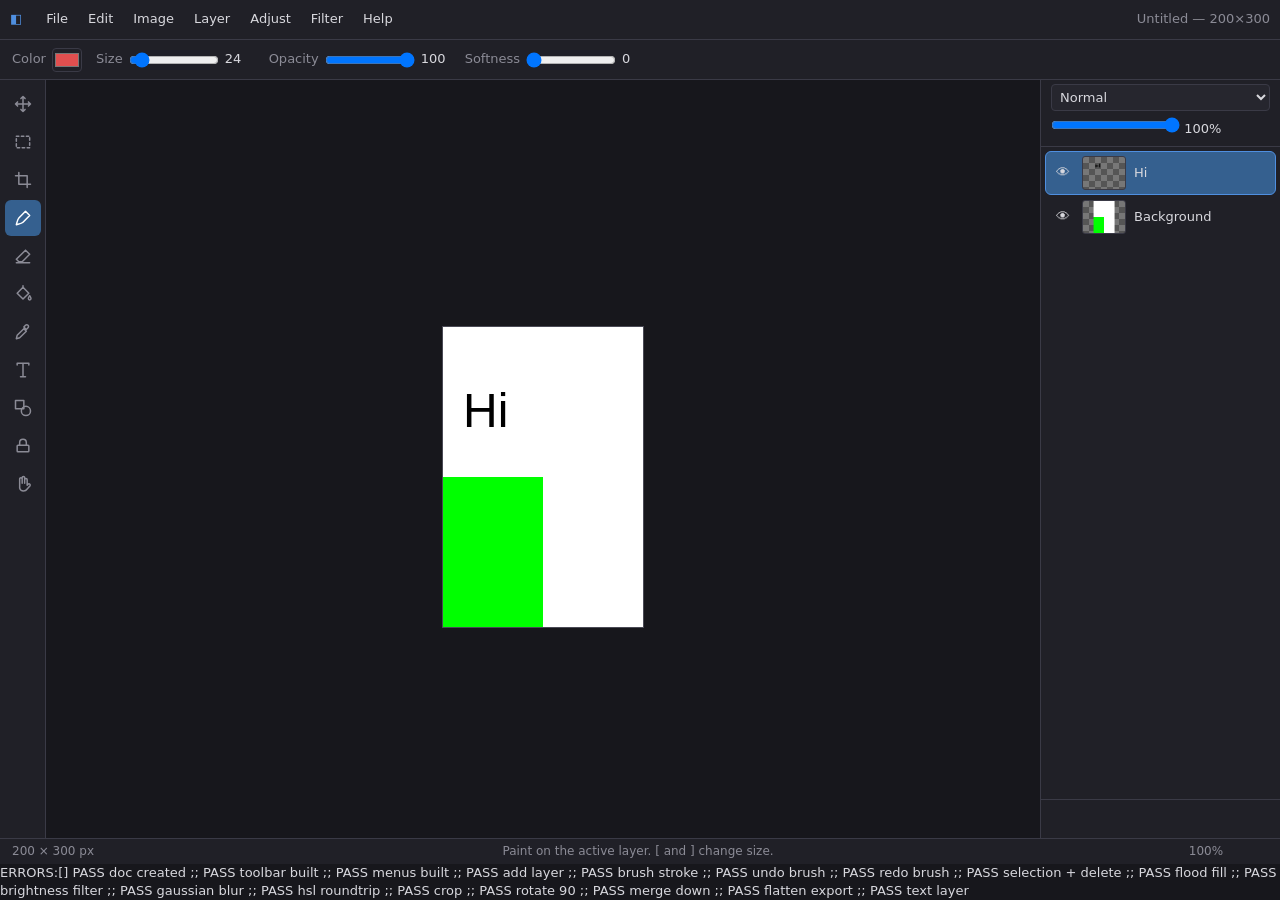
==== test-boot.html @ 36263d48 "a" ====
<!DOCTYPE html>
<html>
<head>
<meta charset="UTF-8">
<title>boot test</title>
<link rel="stylesheet" href="css/style.css">
<script>
window.__errors = [];
window.onerror = function (msg, src, line, col) {
  window.__errors.push(msg + " @ " + src + ":" + line + ":" + col);
  return false;
};
</script>
</head>
<body>
<header id="menubar"><div id="logo">◧</div><nav id="menus"></nav><div id="doc-title"></div></header>
<div id="tool-options"></div>
<main id="workspace">
  <aside id="toolbar"></aside>
  <section id="canvas-wrap"><canvas id="view"></canvas></section>
  <aside id="sidebar">
    <div id="layer-controls">
      <select id="blend-mode"><option value="source-over">Normal</option></select>
      <input id="layer-opacity" type="range" min="0" max="100" value="100">
      <span id="layer-opacity-val"></span>
    </div>
    <div id="layers"></div>
    <div id="layer-buttons">
      <button id="lb-add"></button><button id="lb-dup"></button><button id="lb-up"></button>
      <button id="lb-down"></button><button id="lb-merge"></button><button id="lb-del"></button>
    </div>
  </aside>
</main>
<footer id="statusbar">
  <span id="status-doc"></span><span id="status-pos"></span><span id="status-hint"></span>
  <span id="zoom-controls">
    <button id="zoom-out"></button><button id="zoom-level"></button>
    <button id="zoom-in"></button><button id="zoom-fit"></button>
  </span>
</footer>
<input type="file" id="file-input" hidden>
<dialog id="dlg-new"><input id="new-width"><input id="new-height"><select id="new-bg"></select>
  <button class="dlg-cancel"></button><button id="new-ok"></button><button id="new-open-image"></button></dialog>
<dialog id="dlg-resize"><input id="rs-width"><input id="rs-height"><input type="checkbox" id="rs-aspect">
  <button class="dlg-cancel"></button><button id="rs-ok"></button></dialog>
<dialog id="dlg-canvas"><input id="cs-width"><input id="cs-height">
  <button class="dlg-cancel"></button><button id="cs-ok"></button></dialog>
<dialog id="dlg-text"><textarea id="text-input"></textarea><select id="text-font"></select>
  <input id="text-size"><input id="text-color" type="color"><input id="text-bold" type="checkbox">
  <input id="text-italic" type="checkbox"><button class="dlg-cancel"></button><button id="text-ok"></button></dialog>
<dialog id="dlg-export"><input id="export-name"><select id="export-format"><option value="image/png">PNG</option></select>
  <label id="export-quality-row"><input id="export-quality" type="range"><span id="export-quality-val"></span></label>
  <button class="dlg-cancel"></button><button id="export-ok"></button></dialog>
<dialog id="dlg-save"><input id="save-name"><button class="dlg-cancel"></button><button id="save-ok"></button></dialog>
<dialog id="dlg-projects"><div id="projects-list"></div><button class="dlg-cancel"></button></dialog>
<dialog id="dlg-filter"><h3 id="filter-title"></h3><div id="filter-params"></div>
  <button id="filter-cancel"></button><button id="filter-ok"></button></dialog>
<dialog id="dlg-about"><button class="dlg-cancel"></button></dialog>

<script src="js/utils.js"></script>
<script src="js/history.js"></script>
<script src="js/filters.js"></script>
<script src="js/editor.js"></script>
<script src="js/storage.js"></script>
<script src="js/tools.js"></script>
<script src="js/ui.js"></script>
<script src="js/main.js"></script>
<script>
// Exercise the core paths headlessly, then report into the DOM.
(function () {
  const results = [];
  const check = (name, fn) => {
    try {
      const v = fn();
      results.push((v === false ? "FAIL " : "PASS ") + name);
    } catch (err) {
      results.push("FAIL " + name + " — " + err.message);
    }
  };

  check("doc created", () => Editor.doc && Editor.doc.width === 1280 && Editor.doc.layers.length === 1);
  check("toolbar built", () => document.querySelectorAll(".tool-btn").length === 11);
  check("menus built", () => document.querySelectorAll(".menu").length === 7);
  check("add layer", () => { Editor.addLayer(); return Editor.doc.layers.length === 2; });
  check("brush stroke", () => {
    Tools.set("brush");
    Tools.down({ x: 100, y: 100 }, { altKey: false });
    Tools.move({ x: 200, y: 180 }, {});
    Tools.up({ x: 200, y: 180 }, {});
    const d = Editor.activeLayer().ctx.getImageData(150, 140, 1, 1).data;
    return d[3] > 0;
  });
  check("undo brush", () => {
    History.undo();
    const d = Editor.activeLayer().ctx.getImageData(150, 140, 1, 1).data;
    return d[3] === 0;
  });
  check("redo brush", () => {
    History.redo();
    const d = Editor.activeLayer().ctx.getImageData(150, 140, 1, 1).data;
    return d[3] > 0;
  });
  check("selection + delete", () => {
    Editor.selection = { x: 90, y: 90, w: 200, h: 200 };
    Editor.deleteSelectionContents();
    const d = Editor.activeLayer().ctx.getImageData(150, 140, 1, 1).data;
    Editor.deselect();
    return d[3] === 0;
  });
  check("flood fill", () => {
    Tools.color = "#00ff00";
    Filters.floodFill(Editor.activeLayer(), 500, 500, "#00ff00", 30, null);
    const d = Editor.activeLayer().ctx.getImageData(500, 500, 1, 1).data;
    return d[1] === 255;
  });
  check("brightness filter", () => {
    const layer = Editor.doc.layers[0]; // white background
    const img = layer.ctx.getImageData(0, 0, 10, 10);
    const out = Filters.defs["brightness-contrast"].fn(img, { brightness: -50, contrast: 0 });
    return out.data[0] < 255 && out.data[0] > 100;
  });
  check("gaussian blur", () => {
    const img = new ImageData(20, 20);
    for (let i = 0; i < img.data.length; i += 4) { img.data[i + 3] = 255; }
    img.data[(10 * 20 + 10) * 4] = 255;
    Filters.gaussianBlur(img, 3);
    return img.data[(10 * 20 + 9) * 4] > 0; // spread to neighbor
  });
  check("hsl roundtrip", () => {
    const [h, s, l] = Utils.rgbToHsl(200, 100, 50);
    const [r, g, b] = Utils.hslToRgb(h, s, l);
    return Math.abs(r - 200) <= 2 && Math.abs(g - 100) <= 2 && Math.abs(b - 50) <= 2;
  });
  check("crop", () => {
    Editor.cropTo({ x: 100, y: 100, w: 300, h: 200 });
    return Editor.doc.width === 300 && Editor.doc.height === 200;
  });
  check("rotate 90", () => {
    Editor.rotate(90);
    return Editor.doc.width === 200 && Editor.doc.height === 300;
  });
  check("merge down", () => {
    Editor.doc.active = 1;
    Editor.mergeDown();
    return Editor.doc.layers.length === 1;
  });
  check("flatten export", () => {
    const c = Editor.flattenToCanvas();
    return c.width === Editor.doc.width && c.toDataURL("image/png").length > 100;
  });
  check("text layer", () => {
    Editor.addTextLayer({ x: 20, y: 100 }, { text: "Hi", size: 48, family: "Arial", color: "#000000", bold: false, italic: false });
    return Editor.doc.layers.length === 2 && Editor.activeLayer().name === "Hi";
  });

  const div = document.createElement("div");
  div.id = "test-results";
  div.textContent = "ERRORS:[" + window.__errors.join(" | ") + "] " + results.join(" ;; ");
  document.body.appendChild(div);
})();
</script>
</body>
</html>
---- css/style.css ----
:root {
  --bg: #17171c;
  --bg-panel: #202027;
  --bg-panel2: #26262e;
  --bg-hover: #33333e;
  --border: #3a3a46;
  --text: #d8d8de;
  --text-dim: #8b8b96;
  --accent: #4f8fe0;
  --accent-dim: #35608f;
}

* { margin: 0; padding: 0; box-sizing: border-box; }

html, body {
  height: 100%;
  overflow: hidden;
  background: var(--bg);
  color: var(--text);
  font: 13px/1.4 "Segoe UI", system-ui, sans-serif;
  user-select: none;
}

button, select, input, textarea { font: inherit; color: inherit; }

body {
  display: flex;
  flex-direction: column;
}

/* ---------- Menu bar ---------- */
#menubar {
  display: flex;
  align-items: center;
  height: 40px;
  background: var(--bg-panel);
  border-bottom: 1px solid var(--border);
  padding: 0 10px;
  gap: 4px;
  flex: none;
}
#logo { font-weight: 600; margin-right: 10px; color: var(--accent); white-space: nowrap; }
#doc-title { margin-left: auto; color: var(--text-dim); white-space: nowrap; overflow: hidden; text-overflow: ellipsis; }

#menus { display: flex; }
.menu { position: relative; }
.menu > button {
  background: none; border: none; color: var(--text);
  padding: 6px 10px; border-radius: 5px; cursor: pointer;
}
.menu > button:hover, .menu.open > button { background: var(--bg-hover); }
.menu-drop {
  display: none;
  position: absolute; top: 100%; left: 0; z-index: 100;
  min-width: 210px;
  background: var(--bg-panel2);
  border: 1px solid var(--border);
  border-radius: 6px;
  padding: 4px;
  box-shadow: 0 8px 24px rgba(0,0,0,.5);
}
.menu.open .menu-drop { display: block; }
.menu-item {
  display: flex; justify-content: space-between; gap: 20px;
  width: 100%;
  background: none; border: none; text-align: left;
  padding: 6px 10px; border-radius: 4px; cursor: pointer;
  color: var(--text);
}
.menu-item:hover { background: var(--accent-dim); }
.menu-item .shortcut { color: var(--text-dim); font-size: 11px; }
.menu-sep { height: 1px; background: var(--border); margin: 4px 6px; }

/* ---------- Tool options bar ---------- */
#tool-options {
  display: flex; align-items: center; gap: 14px;
  height: 40px;
  background: var(--bg-panel);
  border-bottom: 1px solid var(--border);
  padding: 0 12px;
  flex: none;
  overflow-x: auto;
}
#tool-options label { display: flex; align-items: center; gap: 6px; color: var(--text-dim); white-space: nowrap; }
#tool-options input[type=range] { width: 90px; }
#tool-options .val { min-width: 30px; color: var(--text); }
#tool-options input[type=color] {
  width: 30px; height: 24px; padding: 0; border: 1px solid var(--border);
  border-radius: 4px; background: none; cursor: pointer;
}
#tool-options select, #tool-options input[type=number] {
  background: var(--bg-panel2); border: 1px solid var(--border);
  border-radius: 4px; padding: 3px 6px;
}
#tool-options input[type=number] { width: 60px; }
#tool-options button {
  background: var(--bg-panel2); border: 1px solid var(--border);
  border-radius: 4px; padding: 4px 12px; cursor: pointer;
}
#tool-options button:hover { background: var(--bg-hover); }
#tool-options button.primary { background: var(--accent); border-color: var(--accent); color: #fff; }
#tool-options .hint { color: var(--text-dim); font-style: italic; }

/* ---------- Workspace ---------- */
#workspace { display: flex; flex: 1; min-height: 0; }

#toolbar {
  width: 46px; flex: none;
  background: var(--bg-panel);
  border-right: 1px solid var(--border);
  display: flex; flex-direction: column; align-items: center;
  padding-top: 6px; gap: 2px;
}
.tool-btn {
  width: 36px; height: 36px;
  display: flex; align-items: center; justify-content: center;
  background: none; border: none; border-radius: 6px;
  color: var(--text-dim); cursor: pointer;
}
.tool-btn:hover { background: var(--bg-hover); color: var(--text); }
.tool-btn.active { background: var(--accent-dim); color: #fff; }
.tool-btn svg { width: 20px; height: 20px; }

#canvas-wrap { flex: 1; position: relative; min-width: 0; background: var(--bg); }
#view { position: absolute; inset: 0; width: 100%; height: 100%; touch-action: none; }

/* ---------- Sidebar / layers ---------- */
#sidebar {
  width: 240px; flex: none;
  background: var(--bg-panel);
  border-left: 1px solid var(--border);
  display: flex; flex-direction: column;
}
.panel-title {
  padding: 8px 12px 4px;
  font-weight: 600; color: var(--text-dim);
  text-transform: uppercase; font-size: 11px; letter-spacing: .5px;
}
#layer-controls { padding: 4px 10px 8px; border-bottom: 1px solid var(--border); }
#blend-mode {
  width: 100%; margin-bottom: 6px;
  background: var(--bg-panel2); border: 1px solid var(--border);
  border-radius: 4px; padding: 4px;
}
.opacity-row { display: flex; align-items: center; gap: 8px; color: var(--text-dim); }
.opacity-row input { flex: 1; }
#layer-opacity-val { min-width: 36px; text-align: right; }

#layers { flex: 1; overflow-y: auto; padding: 4px; }
.layer-row {
  display: flex; align-items: center; gap: 8px;
  padding: 4px 6px; border-radius: 6px; cursor: pointer;
  border: 1px solid transparent;
}
.layer-row:hover { background: var(--bg-hover); }
.layer-row.active { background: var(--accent-dim); border-color: var(--accent); }
.layer-row .eye {
  background: none; border: none; cursor: pointer; font-size: 14px;
  width: 22px; color: var(--text);
}
.layer-row .eye.off { opacity: .25; }
.layer-thumb {
  width: 44px; height: 34px; flex: none;
  background:
    repeating-conic-gradient(#555 0 25%, #777 0 50%) 0 0 / 12px 12px;
  border: 1px solid var(--border); border-radius: 3px;
}
.layer-name { flex: 1; overflow: hidden; text-overflow: ellipsis; white-space: nowrap; }

#layer-buttons {
  display: flex; justify-content: space-around;
  padding: 6px; border-top: 1px solid var(--border);
}
#layer-buttons button {
  width: 30px; height: 26px;
  background: none; border: 1px solid transparent; border-radius: 5px;
  color: var(--text-dim); cursor: pointer;
}
#layer-buttons button:hover { background: var(--bg-hover); color: var(--text); }

/* ---------- Status bar ---------- */
#statusbar {
  display: flex; align-items: center; gap: 20px;
  height: 26px; flex: none;
  background: var(--bg-panel);
  border-top: 1px solid var(--border);
  padding: 0 12px;
  color: var(--text-dim); font-size: 12px;
}
#status-hint { flex: 1; text-align: center; overflow: hidden; white-space: nowrap; }
#zoom-controls { display: flex; align-items: center; gap: 2px; }
#zoom-controls button {
  background: none; border: none; color: var(--text-dim);
  cursor: pointer; padding: 2px 8px; border-radius: 4px;
}
#zoom-controls button:hover { background: var(--bg-hover); color: var(--text); }
#zoom-level { min-width: 52px; }

/* ---------- Dialogs ---------- */
dialog {
  background: var(--bg-panel2);
  color: var(--text);
  border: 1px solid var(--border);
  border-radius: 10px;
  padding: 18px;
  min-width: 320px;
  box-shadow: 0 20px 60px rgba(0,0,0,.6);
}
dialog::backdrop { background: rgba(0,0,0,.55); }
dialog h3 { margin-bottom: 14px; font-size: 15px; }
.dlg-body { display: flex; flex-direction: column; gap: 10px; }
.dlg-body label { display: flex; align-items: center; gap: 8px; justify-content: space-between; }
.dlg-body label.check { justify-content: flex-start; }
.dlg-body .row { display: flex; gap: 14px; }
.dlg-body input[type=number], .dlg-body input[type=text], .dlg-body select, .dlg-body textarea {
  background: var(--bg-panel);
  border: 1px solid var(--border);
  border-radius: 5px;
  padding: 5px 8px;
}
.dlg-body input[type=number] { width: 80px; }
.dlg-body input[type=text] { flex: 1; }
.dlg-body textarea { resize: vertical; user-select: text; }
.dlg-body input[type=color] { width: 40px; height: 26px; padding: 0; border: 1px solid var(--border); border-radius: 4px; background: none; }
.dlg-body .note { color: var(--text-dim); font-size: 12px; }
dialog menu {
  display: flex; justify-content: flex-end; gap: 8px;
  margin-top: 16px; list-style: none;
}
dialog menu .spacer { flex: 1; }
dialog menu button {
  background: var(--bg-panel);
  border: 1px solid var(--border);
  border-radius: 6px;
  padding: 6px 16px;
  cursor: pointer;
}
dialog menu button:hover { background: var(--bg-hover); }
dialog menu button.primary { background: var(--accent); border-color: var(--accent); color: #fff; }
dialog menu button.primary:hover { filter: brightness(1.1); }

.filter-param { display: flex; align-items: center; gap: 10px; }
.filter-param span.lbl { width: 100px; color: var(--text-dim); }
.filter-param input[type=range] { flex: 1; }
.filter-param .val { width: 44px; text-align: right; }

#shortcuts { border-collapse: collapse; }
#shortcuts td { padding: 3px 14px 3px 0; }
#shortcuts td:first-child { color: var(--accent); white-space: nowrap; }

#projects-list { max-height: 320px; overflow-y: auto; min-width: 360px; }
.project-row {
  display: flex; align-items: center; gap: 10px;
  padding: 8px; border-radius: 6px;
}
.project-row:hover { background: var(--bg-hover); }
.project-row .pname { flex: 1; font-weight: 600; }
.project-row .pmeta { color: var(--text-dim); font-size: 11px; }
.project-row button {
  background: var(--bg-panel); border: 1px solid var(--border);
  border-radius: 5px; padding: 3px 10px; cursor: pointer;
}
.project-row button:hover { background: var(--bg-hover); }
.project-row button.danger:hover { background: #7a3030; border-color: #a04040; }
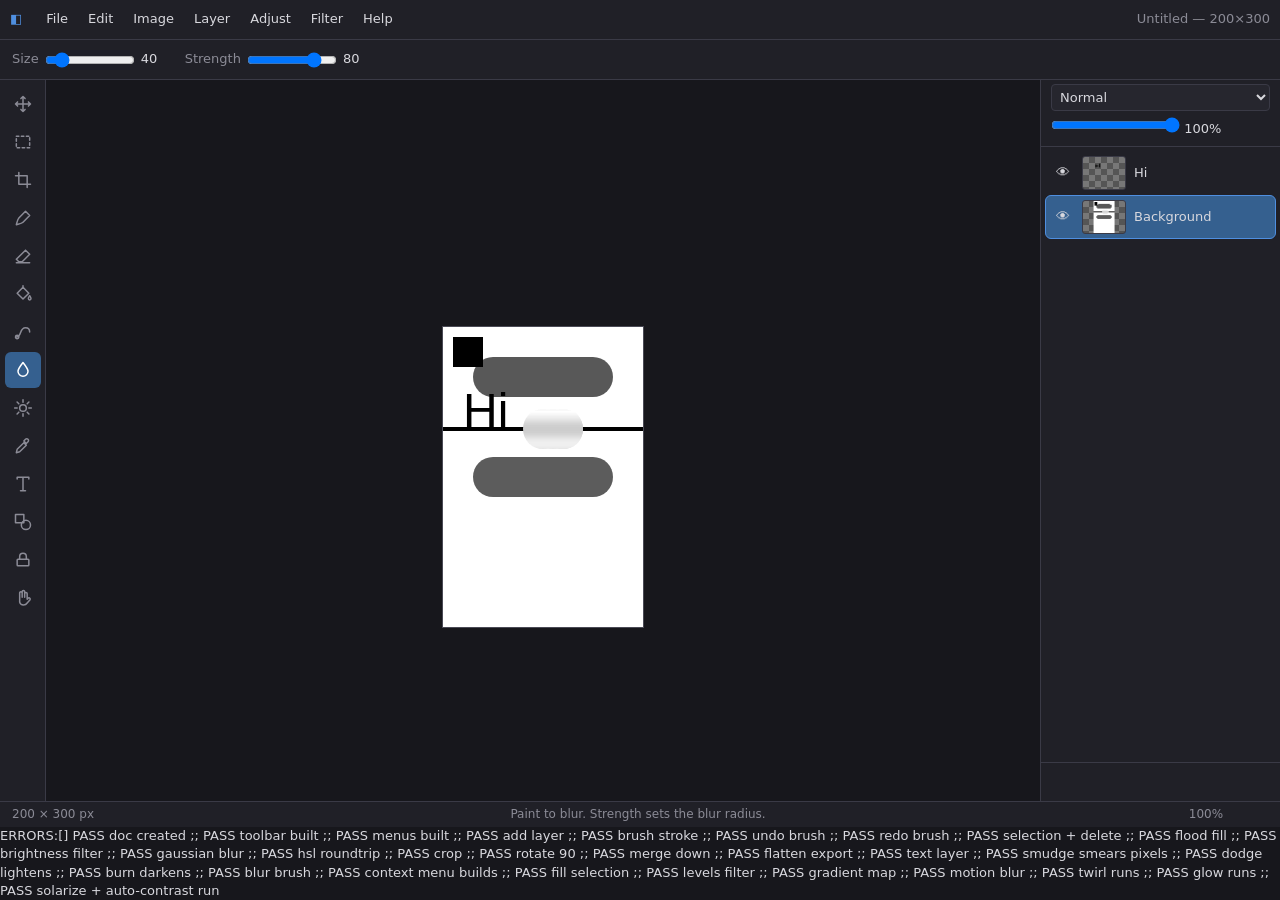
==== commit 7a176a59: "Add retouching tools, context menu, and new filters - New tools: Smudge, Blur brush, Dodge/Burn/Spon" ====
--- a/test-boot.html
+++ b/test-boot.html
@@ -79,7 +79,7 @@
   };
 
   check("doc created", () => Editor.doc && Editor.doc.width === 1280 && Editor.doc.layers.length === 1);
-  check("toolbar built", () => document.querySelectorAll(".tool-btn").length === 11);
+  check("toolbar built", () => document.querySelectorAll(".tool-btn").length === 14);
   check("menus built", () => document.querySelectorAll(".menu").length === 7);
   check("add layer", () => { Editor.addLayer(); return Editor.doc.layers.length === 2; });
   check("brush stroke", () => {
@@ -151,6 +151,100 @@
   check("text layer", () => {
     Editor.addTextLayer({ x: 20, y: 100 }, { text: "Hi", size: 48, family: "Arial", color: "#000000", bold: false, italic: false });
     return Editor.doc.layers.length === 2 && Editor.activeLayer().name === "Hi";
+  });
+  check("smudge smears pixels", () => {
+    Editor.doc.active = 0;
+    const l = Editor.activeLayer();
+    l.ctx.fillStyle = "#000"; l.ctx.fillRect(0, 0, 100, Editor.doc.height);
+    l.ctx.fillStyle = "#fff"; l.ctx.fillRect(100, 0, Editor.doc.width - 100, Editor.doc.height);
+    Tools.set("smudge"); Tools.opts.size = 30; Tools.opts.strength = 80;
+    Tools.down({ x: 80, y: 150 }, {});
+    Tools.move({ x: 130, y: 150 }, {});
+    Tools.up({ x: 130, y: 150 }, {});
+    const d = l.ctx.getImageData(110, 150, 1, 1).data;
+    if (!(d[0] < 250)) throw new Error("smudge val=" + d[0] + " a=" + d[3]);
+    return true;
+  });
+  check("dodge lightens", () => {
+    const l = Editor.activeLayer();
+    l.ctx.fillStyle = "#808080"; l.ctx.fillRect(0, 0, Editor.doc.width, Editor.doc.height);
+    Tools.set("dodge"); Tools.opts.dodgeMode = "dodge"; Tools.opts.size = 40; Tools.opts.exposure = 50;
+    Tools.down({ x: 50, y: 50 }, {});
+    Tools.move({ x: 150, y: 50 }, {});
+    Tools.up({ x: 150, y: 50 }, {});
+    const d = l.ctx.getImageData(100, 50, 1, 1).data;
+    return d[0] > 130;
+  });
+  check("burn darkens", () => {
+    const l = Editor.activeLayer();
+    Tools.opts.dodgeMode = "burn";
+    Tools.down({ x: 50, y: 150 }, {});
+    Tools.move({ x: 150, y: 150 }, {});
+    Tools.up({ x: 150, y: 150 }, {});
+    const d = l.ctx.getImageData(100, 150, 1, 1).data;
+    if (!(d[0] < 126)) throw new Error("burn val=" + d[0] + "," + d[1] + "," + d[2] + " a=" + d[3]);
+    return true;
+  });
+  check("blur brush", () => {
+    const l = Editor.activeLayer();
+    l.ctx.fillStyle = "#000"; l.ctx.fillRect(0, 100, Editor.doc.width, 4);
+    Tools.set("blur"); Tools.opts.size = 40; Tools.opts.strength = 80;
+    Tools.down({ x: 100, y: 102 }, {});
+    Tools.move({ x: 120, y: 102 }, {});
+    Tools.up({ x: 120, y: 102 }, {});
+    const d = l.ctx.getImageData(110, 102, 1, 1).data;
+    return d[0] > 5;
+  });
+  check("context menu builds", () => {
+    UI.openContextMenu(100, 100);
+    const n = document.querySelectorAll(".context-menu .menu-item").length;
+    UI.closeContextMenu();
+    return n >= 9 && document.querySelectorAll(".context-menu").length === 0;
+  });
+  check("fill selection", () => {
+    const l = Editor.activeLayer();
+    Editor.selection = { x: 10, y: 10, w: 30, h: 30 };
+    Tools.color = "#0000ff";
+    UI.fillSelection();
+    const d = l.ctx.getImageData(20, 20, 1, 1).data;
+    Editor.deselect();
+    return d[2] === 255;
+  });
+  check("levels filter", () => {
+    const img = new ImageData(4, 4);
+    img.data.fill(128);
+    Filters.defs["levels"].fn(img, { black: 0, white: 128, gamma: 100 });
+    return img.data[0] === 255;
+  });
+  check("gradient map", () => {
+    const img = new ImageData(2, 2);
+    for (let i = 0; i < img.data.length; i += 4) { img.data[i] = img.data[i+1] = img.data[i+2] = 255; img.data[i+3] = 255; }
+    Filters.defs["gradient-map"].fn(img, { shadow: "#000000", highlight: "#ff0000", mix: 100 });
+    return img.data[0] === 255 && img.data[1] === 0;
+  });
+  check("motion blur", () => {
+    const img = new ImageData(20, 1);
+    for (let i = 0; i < 20; i++) img.data[i * 4 + 3] = 255;
+    img.data[10 * 4] = 255;
+    const out = Filters.defs["motion-blur"].fn(img, { distance: 6, angle: 0 });
+    return out.data[8 * 4] > 0 && out.data[12 * 4] > 0;
+  });
+  check("twirl runs", () => {
+    const img = new ImageData(20, 20);
+    Filters.defs["twirl"].fn(img, { angle: 180, radius: 90 });
+    return true;
+  });
+  check("glow runs", () => {
+    const img = new ImageData(10, 10);
+    for (let i = 0; i < img.data.length; i += 4) { img.data[i] = 100; img.data[i+3] = 255; }
+    Filters.defs["glow"].fn(img, { radius: 3, intensity: 100 });
+    return img.data[0] > 100;
+  });
+  check("solarize + auto-contrast run", () => {
+    const l = Editor.activeLayer();
+    Filters.applyDirect("solarize");
+    Filters.applyDirect("auto-contrast");
+    return true;
   });
 
   const div = document.createElement("div");
--- a/css/style.css
+++ b/css/style.css
@@ -71,6 +71,12 @@
 .menu-item .shortcut { color: var(--text-dim); font-size: 11px; }
 .menu-sep { height: 1px; background: var(--border); margin: 4px 6px; }
 
+.context-menu {
+  display: block;
+  position: fixed;
+  z-index: 1000;
+}
+
 /* ---------- Tool options bar ---------- */
 #tool-options {
   display: flex; align-items: center; gap: 14px;
